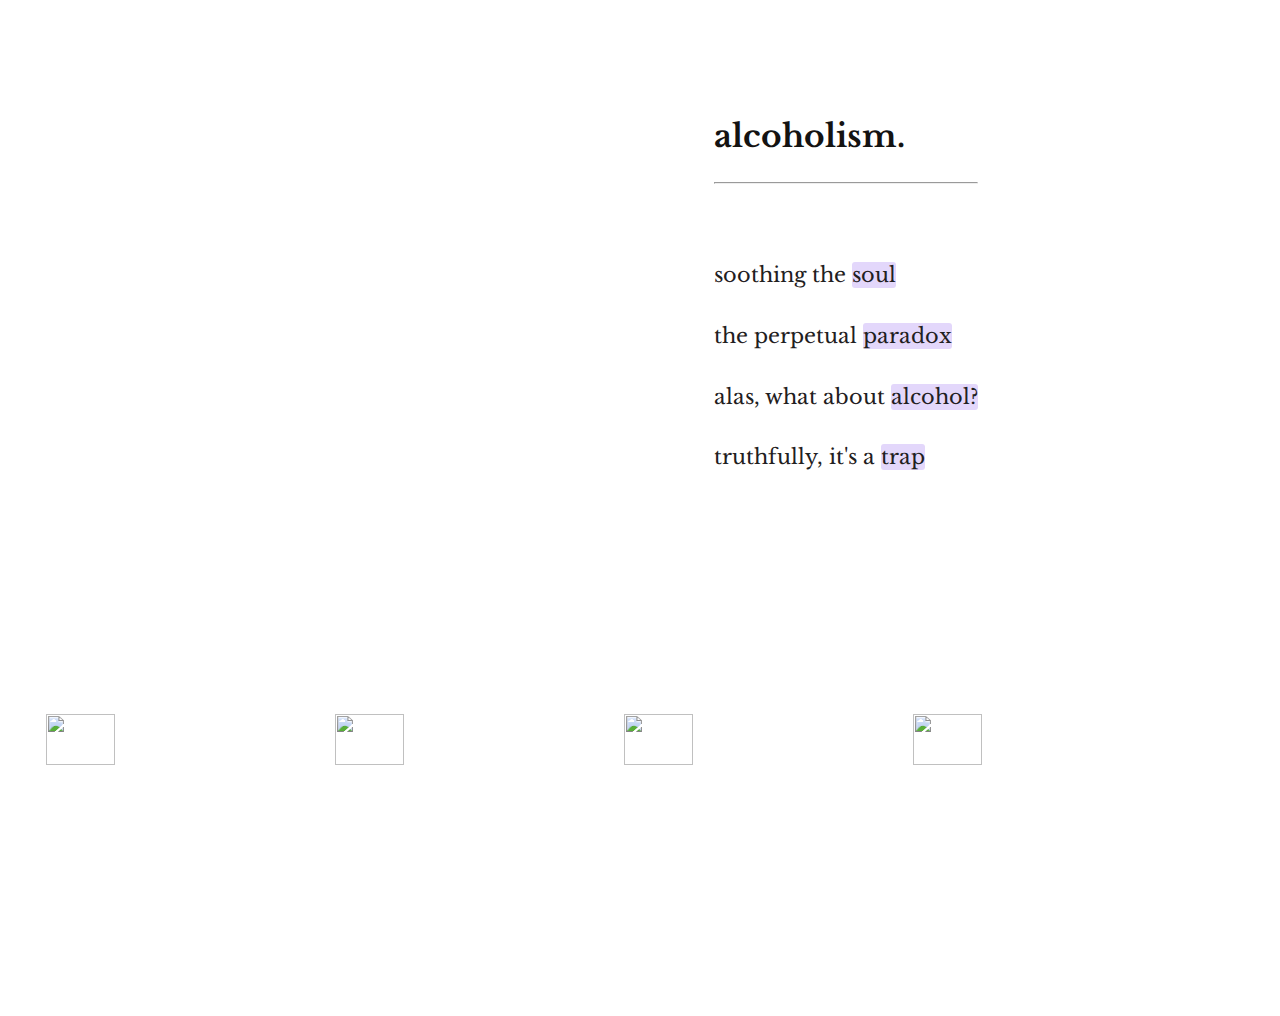
==== index.html @ fc088912 "first commit" ====
<head>
    <script src="script.js">

    </script>
    <link href="style.css" rel="stylesheet" />
    <title>think again.</title>
    <meta name="description" content="a lil' telescopic poem about alcoholism" />
    <link rel="preconnect" href="https://fonts.googleapis.com" />
    <link rel="preconnect" href="https://fonts.gstatic.com" crossorigin />
    <link href="https://fonts.googleapis.com/css2?family=Libre+Baskerville:ital,wght@0,400;0,700;1,400&display=swap" rel="stylesheet" />
</head>

<body>
    <div id="text-container">
        <div className="block">
            <figure><br />
                <video src="./assets/meadow_video.mp4" alt="meadow"  muted autoplay loop /><br /><br /><br />
            </figure>
        </div>
        <div className="block">
            <h2>alcoholism.</h2>
            <hr /><br />

            <div id="text-container-inner-s"></div>
            <div id="text-container-inner-p"></div>
            <div id="text-container-inner-a"></div>
            <div id="text-container-inner-t"></div>
        </div>
    </div><br /><br />
    <div className="gallery" style="margin: 10vh 3vw;">
        <img src='images/1.png' width="24%" />
        <img src='images/2.png' width="24%" />
        <img src='images/3.png' width="24%" />
        <img src='images/4.png' width="24%" />
    </div>

    <script>
        const s = `
* soothing the
* soul
 * soul—seemingly 
 * simple 
  * simply insignificant
 * and
 * straightforward
  * straightforward. self-explanatory, but 
  * sincere
   * sincere, offered by the 
   * superior
    * swell and
    * scrupulous. 
     * scrupulous. it's small but 
     * supreme. 
      * supreme, its sovereign, but 
      * superlative.
       * superlative. so, what
       * do
        * can
         * will
       * we do?
`;
        const p = `
* the
* perpetual 
* paradox
 * and paradoxical 
 * paradigm
  * paradigm of 
  * purpose.
   * purpose: perhaps, philanthropic or 
   * pacifist? 
    * pacifist? pragmatically, it's
    * puzzling.
     * puzzlingly
     * poetic.
      * poetic. we must
      * protect
       * protect, and we must preserve.
`;
        const t = `
* truthfully, it's a 
* trap
 * trap ~ terrifying and 
 * tangled
  * tangled in and out of
  * thought
   * thoughtful treachary 
  * and
  * trust
   * trustless 
   * traitorousness
    * traitorousness, towards 
    * a new
    * twist
     * telltale
      * telltale: because we stand for
      * tea
       * tea, not tequila.
`;
        const a = `
* alas, what about
* alcohol?
 * alcohol? this abecedary signifies 
 * feigned indifference
  * utter desire
   * accisimus
    * accisimus, that inherently appreciates altruistic
    * affirmations. 
     * affirmations. the only 
     * problem, 
      * problem, is that
      * affluence 
       * affluence, in the face of 
       * absoroption
        * absorption, is just addiction.
`;
        const node = createTelescopicTextFromBulletedList(s);
        const node2 = createTelescopicTextFromBulletedList(p);
        const node3 = createTelescopicTextFromBulletedList(t);
        const node4 = createTelescopicTextFromBulletedList(a);
        const container = document.getElementById("text-container-inner-s");
        const container2 = document.getElementById("text-container-inner-p");
        const container3 = document.getElementById("text-container-inner-t");
        const container4 = document.getElementById("text-container-inner-a");
        container.appendChild(node);
        container2.appendChild(node2);
        container3.appendChild(node3);
        container4.appendChild(node4);
    </script>
</body>
---- style.css ----
:root {
    --telescope-highlight: #ab88f355;
    --telescope-highlight-hover: #6a8dff9a;
    --telescope-text-color: #1f2021;
}

#telescope {
    color: var(--telescope-text-color);
}

#telescope blockquote {
    margin-left: 0;
    padding-left: 1rem;
    border-left: 3px solid var(--telescope-text-color);
    display: block !important;
}

#telescope .details {
    display: inline;
    border-radius: 3px;
    background-color: var(--telescope-highlight);
    transition: background-color 0.5s ease;
    cursor: pointer;
}

#telescope .details.open {
    background-color: transparent;
    cursor: initial;
}

#telescope .details.open>.summary,
#telescope .details.close>.expanded {
    display: none;
}

figure {
    padding-right: 3em;
}

#telescope .details.close:hover {
    background-color: var(--telescope-highlight-hover);
}

#telescope .details *,
#telescope p * {
    list-style: none;
    display: inline;
}

body {
    background: #fff;
}

#text-container {
    color: #141312;
    margin: 10vh 4vw;
    font-size: 1.3rem;
    display: flex;
    line-height: 2.5rem;
    font-family: "Libre Baskerville", serif;
}

.text-container {
    margin: 10vh 5vw !important;
}

video {
    width: 40vw;
}



figure>figcaption {
    font-size: 1rem;
    text-align: right;
    font-style: italic;
    opacity: 0.6;
}

@media only screen and (max-width: 1000px) {
    #text-container {
        margin: 10vh 8vw;
        font-size: 2.3rem;
        line-height: 5rem;
        display: block;
    }

    video {
        display: none;
    }

    img {
        display: none;
    }
}
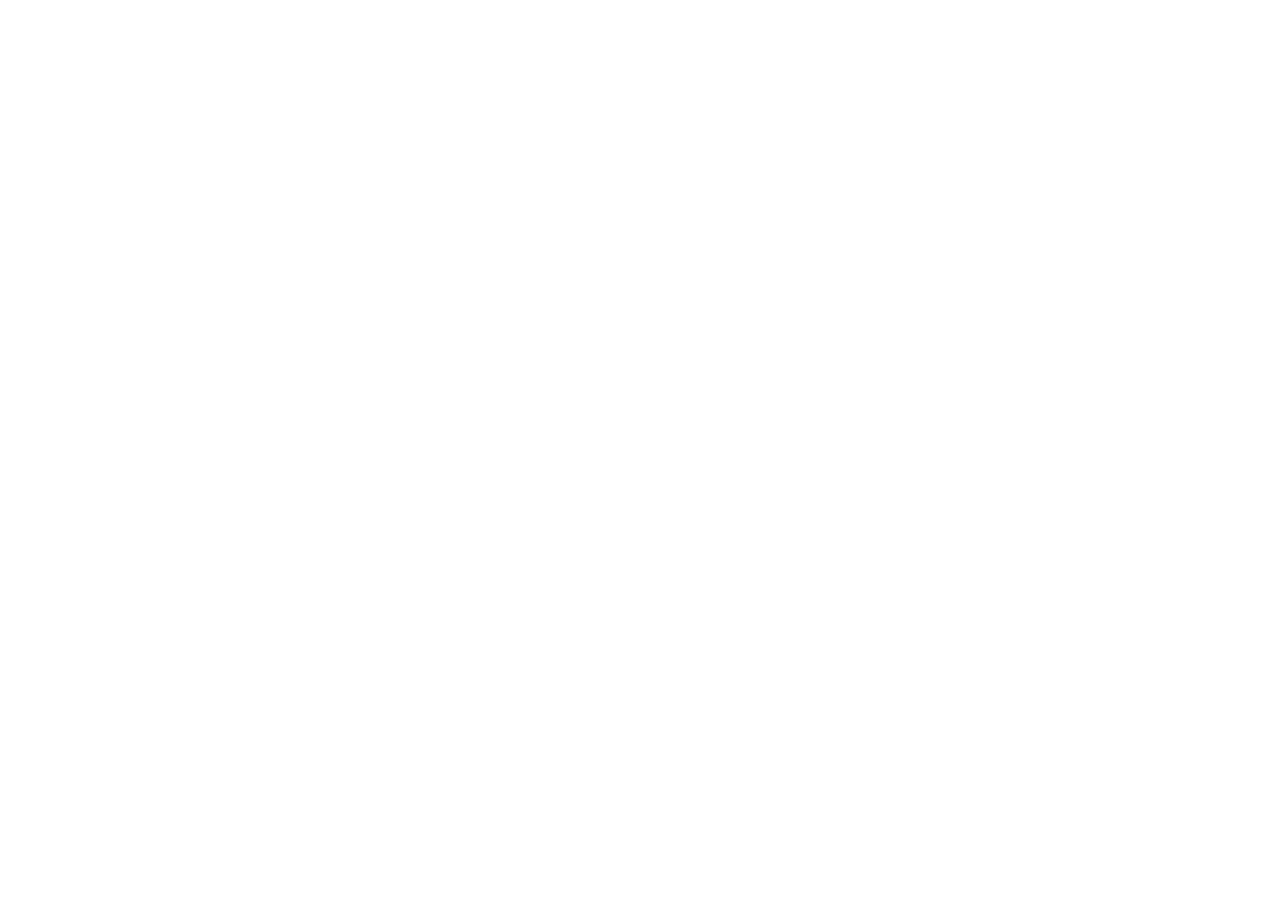
==== commit 3327f90f: "adding cover" ====
--- a/index.html
+++ b/index.html
@@ -1,130 +1,30 @@
-<head>
-    <script src="script.js">
+<!DOCTYPE html>
+<html>
+    <head>
+        <link rel="stylesheet" href="style.css">
+        <title>gathering blue</title>
+        <link rel="preconnect" href="https://fonts.googleapis.com">
+        <link rel="preconnect" href="https://fonts.gstatic.com" crossorigin>
+        <link href="https://fonts.googleapis.com/css2?family=Barlow+Condensed:ital,wght@0,300;0,400;0,500;1,300;1,400;1,500&family=IBM+Plex+Mono&display=swap" rel="stylesheet">
+    </head>
+    
+    <body>
+        <div class="container">
+            <div class="video-wrapper">
+                <video class="video" src="./assets/meadow_video.mp4" alt="meadow"  muted autoplay loop></video>
+            </div>
+            <div class="menu-wrapper">
+                <h1>GATHERING BLUE</h1>
+                <a class="home-link" href="story.html"><p class="link-dot">Read</p></a>
+                <p class="home-description">
+                    <br/>
+                    Inspired by my love of physical prescence and existence, I 
+                    wanted to shed light on the wonders of what it might mean to physically 
+                    grasp the seemingly intangible and what the consequences are of making the 
+                    invisible, visible.
+                </p>
+            </div>
+        </div>
+    </body>
 
-    </script>
-    <link href="style.css" rel="stylesheet" />
-    <title>think again.</title>
-    <meta name="description" content="a lil' telescopic poem about alcoholism" />
-    <link rel="preconnect" href="https://fonts.googleapis.com" />
-    <link rel="preconnect" href="https://fonts.gstatic.com" crossorigin />
-    <link href="https://fonts.googleapis.com/css2?family=Libre+Baskerville:ital,wght@0,400;0,700;1,400&display=swap" rel="stylesheet" />
-</head>
-
-<body>
-    <div id="text-container">
-        <div className="block">
-            <figure><br />
-                <video src="./assets/meadow_video.mp4" alt="meadow"  muted autoplay loop /><br /><br /><br />
-            </figure>
-        </div>
-        <div className="block">
-            <h2>alcoholism.</h2>
-            <hr /><br />
-
-            <div id="text-container-inner-s"></div>
-            <div id="text-container-inner-p"></div>
-            <div id="text-container-inner-a"></div>
-            <div id="text-container-inner-t"></div>
-        </div>
-    </div><br /><br />
-    <div className="gallery" style="margin: 10vh 3vw;">
-        <img src='images/1.png' width="24%" />
-        <img src='images/2.png' width="24%" />
-        <img src='images/3.png' width="24%" />
-        <img src='images/4.png' width="24%" />
-    </div>
-
-    <script>
-        const s = `
-* soothing the
-* soul
- * soul—seemingly 
- * simple 
-  * simply insignificant
- * and
- * straightforward
-  * straightforward. self-explanatory, but 
-  * sincere
-   * sincere, offered by the 
-   * superior
-    * swell and
-    * scrupulous. 
-     * scrupulous. it's small but 
-     * supreme. 
-      * supreme, its sovereign, but 
-      * superlative.
-       * superlative. so, what
-       * do
-        * can
-         * will
-       * we do?
-`;
-        const p = `
-* the
-* perpetual 
-* paradox
- * and paradoxical 
- * paradigm
-  * paradigm of 
-  * purpose.
-   * purpose: perhaps, philanthropic or 
-   * pacifist? 
-    * pacifist? pragmatically, it's
-    * puzzling.
-     * puzzlingly
-     * poetic.
-      * poetic. we must
-      * protect
-       * protect, and we must preserve.
-`;
-        const t = `
-* truthfully, it's a 
-* trap
- * trap ~ terrifying and 
- * tangled
-  * tangled in and out of
-  * thought
-   * thoughtful treachary 
-  * and
-  * trust
-   * trustless 
-   * traitorousness
-    * traitorousness, towards 
-    * a new
-    * twist
-     * telltale
-      * telltale: because we stand for
-      * tea
-       * tea, not tequila.
-`;
-        const a = `
-* alas, what about
-* alcohol?
- * alcohol? this abecedary signifies 
- * feigned indifference
-  * utter desire
-   * accisimus
-    * accisimus, that inherently appreciates altruistic
-    * affirmations. 
-     * affirmations. the only 
-     * problem, 
-      * problem, is that
-      * affluence 
-       * affluence, in the face of 
-       * absoroption
-        * absorption, is just addiction.
-`;
-        const node = createTelescopicTextFromBulletedList(s);
-        const node2 = createTelescopicTextFromBulletedList(p);
-        const node3 = createTelescopicTextFromBulletedList(t);
-        const node4 = createTelescopicTextFromBulletedList(a);
-        const container = document.getElementById("text-container-inner-s");
-        const container2 = document.getElementById("text-container-inner-p");
-        const container3 = document.getElementById("text-container-inner-t");
-        const container4 = document.getElementById("text-container-inner-a");
-        container.appendChild(node);
-        container2.appendChild(node2);
-        container3.appendChild(node3);
-        container4.appendChild(node4);
-    </script>
-</body>+</html>--- a/style.css
+++ b/style.css
@@ -1,5 +1,5 @@
 :root {
-    --telescope-highlight: #ab88f355;
+    --telescope-highlight: #88acf355;
     --telescope-highlight-hover: #6a8dff9a;
     --telescope-text-color: #1f2021;
 }
@@ -33,10 +33,6 @@
     display: none;
 }
 
-figure {
-    padding-right: 3em;
-}
-
 #telescope .details.close:hover {
     background-color: var(--telescope-highlight-hover);
 }
@@ -49,32 +45,75 @@
 
 body {
     background: #fff;
+    margin: 0;
+    padding: 0;
+}
+
+h1 {
+    font-family: 'Barlow Condensed', sans-serif;
+    font-weight: 500;
+}
+
+p {
+    font-family: 'IBM Plex Mono', monospace;
+}
+
+.container {
+    overflow: hidden;
+}
+
+.menu-wrapper {
+    position: absolute;
+    z-index: 1;
+    left: 10vw;
+    top: 15vh;
+    color: #FFF;
+    width: 20vw;
+}
+
+.home-link {
+    text-decoration: none;
+    color: #FFF;
+}
+
+.home-description {
+    font-size: 0.9em;
+    line-height: 1.8em;
+}
+
+.link-dot:hover:after {
+    content: "";
+    position: absolute;
+    background: #FFF;
+    width: 8px;
+    height: 8px;
+    border-radius: 100%;
+    left: 45px;
+    top: 89px;
+}
+  
+.link-dot:hover {
+    cursor: pointer;
+}
+
+.video-wrapper {
+    width: 150vw;
+    height: 100vh;
+}
+
+.video {
+    height: 150%;
+    z-index: -1;
 }
 
 #text-container {
-    color: #141312;
+    color: #000000;
     margin: 10vh 4vw;
-    font-size: 1.3rem;
+    font-size: 1rem;
     display: flex;
-    line-height: 2.5rem;
-    font-family: "Libre Baskerville", serif;
-}
-
-.text-container {
-    margin: 10vh 5vw !important;
-}
-
-video {
-    width: 40vw;
-}
-
-
-
-figure>figcaption {
-    font-size: 1rem;
-    text-align: right;
-    font-style: italic;
-    opacity: 0.6;
+    line-height: 2rem;
+    font-family: 'IBM Plex Mono', monospace;
+    width: 50vw;
 }
 
 @media only screen and (max-width: 1000px) {
